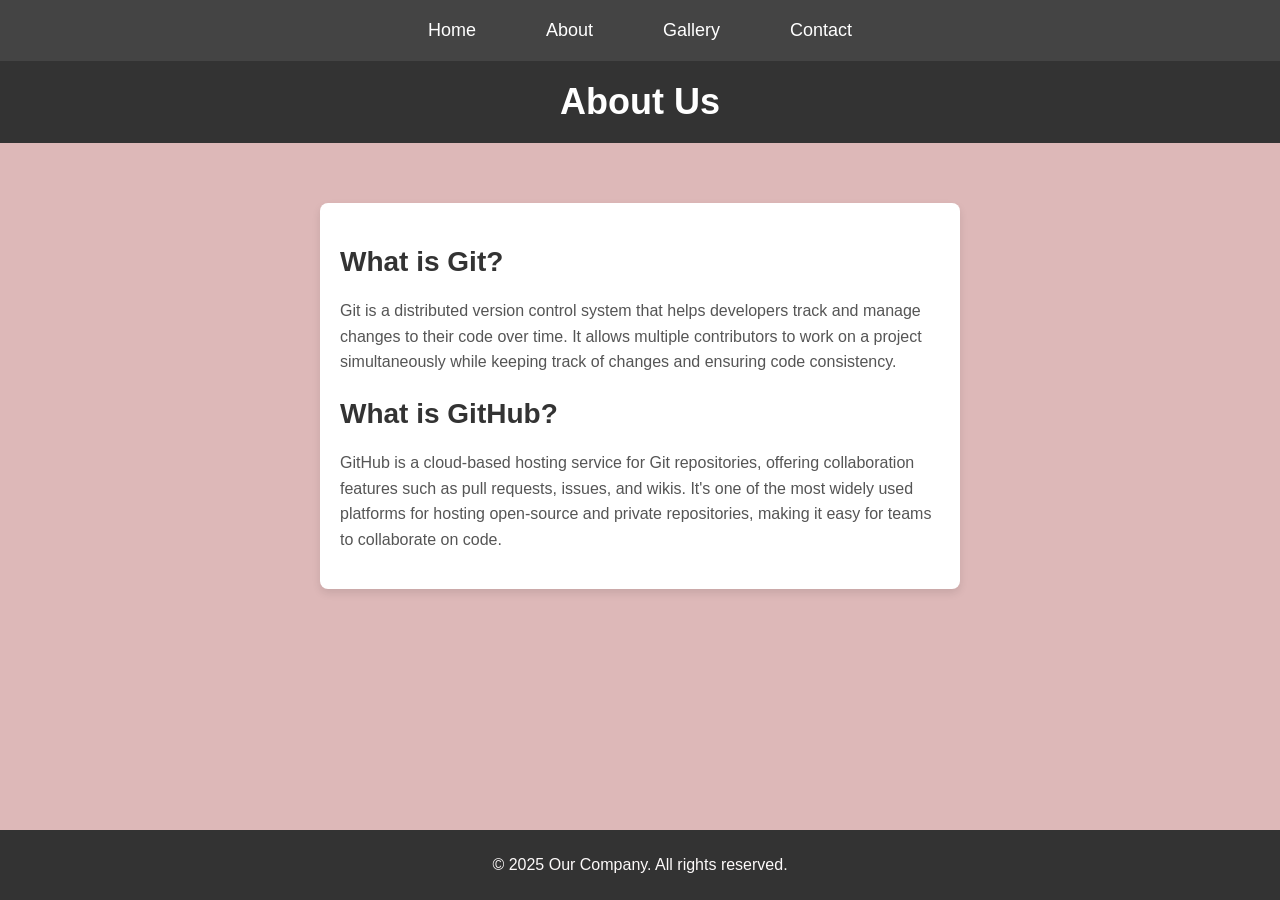
==== about.html @ cdaf4b4e "Add files via upload" ====
<!DOCTYPE html>
<html lang="en">
<head>
    <meta charset="UTF-8">
    <meta name="viewport" content="width=device-width, initial-scale=1.0">
    <title>About Us</title>
    <style>
        body {
            font-family: Arial, sans-serif;
            margin: 0;
            padding: 0;
            background-color: #ddb8b8;
        }
        header {
            background-color: #333;
            color: white;
            text-align: center;
            padding: 20px 0;
        }
        header h1 {
            margin: 0;
            font-size: 36px;
        }
        .about-container {
            display: flex;
            justify-content: center;
            align-items: center;
            padding: 40px 20px;
            flex-wrap: wrap;
        }
        .about-text {
            max-width: 600px;
            margin: 20px;
            padding: 20px;
            background-color: white;
            border-radius: 8px;
            box-shadow: 0 4px 8px rgba(0, 0, 0, 0.1);
        }
        .about-text h2 {
            color: #333;
            font-size: 28px;
            margin-bottom: 20px;
        }
        .about-text p {
            color: #555;
            font-size: 16px;
            line-height: 1.6;
        }
        .about-image {
            max-width: 400px;
            margin: 20px;
            border-radius: 8px;
            overflow: hidden;
        }
        .about-image img {
            width: 100%;
            height: auto;
        }
        footer {
            background-color: #333;
            color: rgb(253, 250, 250);
            text-align: center;
            padding: 10px 0;
            position: absolute;
            bottom: 0;
            width: 100%;
        }
        nav {
            display: flex;
            justify-content: center;
            background-color: #444;
            padding: 10px;
        }

        nav a {
            color: white;
            text-decoration: none;
            padding: 10px 20px;
            margin: 0 15px;
            font-size: 18px;
            transition: background-color 0.3s ease;
        }
    </style>
</head>
<body>
    <nav>
        <a href="index.html">Home</a>
        <a href="about.html">About</a>
        <a href="gallery.html">Gallery</a>
        <a href="contact.html">Contact</a>
        
    </nav>
    <header>
        <h1>About Us</h1>
    </header>

    <div class="about-container">
        <div class="about-text">
            <section>
                <h2>What is Git?</h2>
                <p>Git is a distributed version control system that helps developers track and manage changes to their code over time. It allows multiple contributors to work on a project simultaneously while keeping track of changes and ensuring code consistency.</p>
    
                <h2>What is GitHub?</h2>
                <p>GitHub is a cloud-based hosting service for Git repositories, offering collaboration features such as pull requests, issues, and wikis. It's one of the most widely used platforms for hosting open-source and private repositories, making it easy for teams to collaborate on code.</p>
            </section>
    
            
    
        </div>
        
    </div>

    <footer>
        <p>&copy; 2025 Our Company. All rights reserved.</p>
    </footer>

</body>
</html>
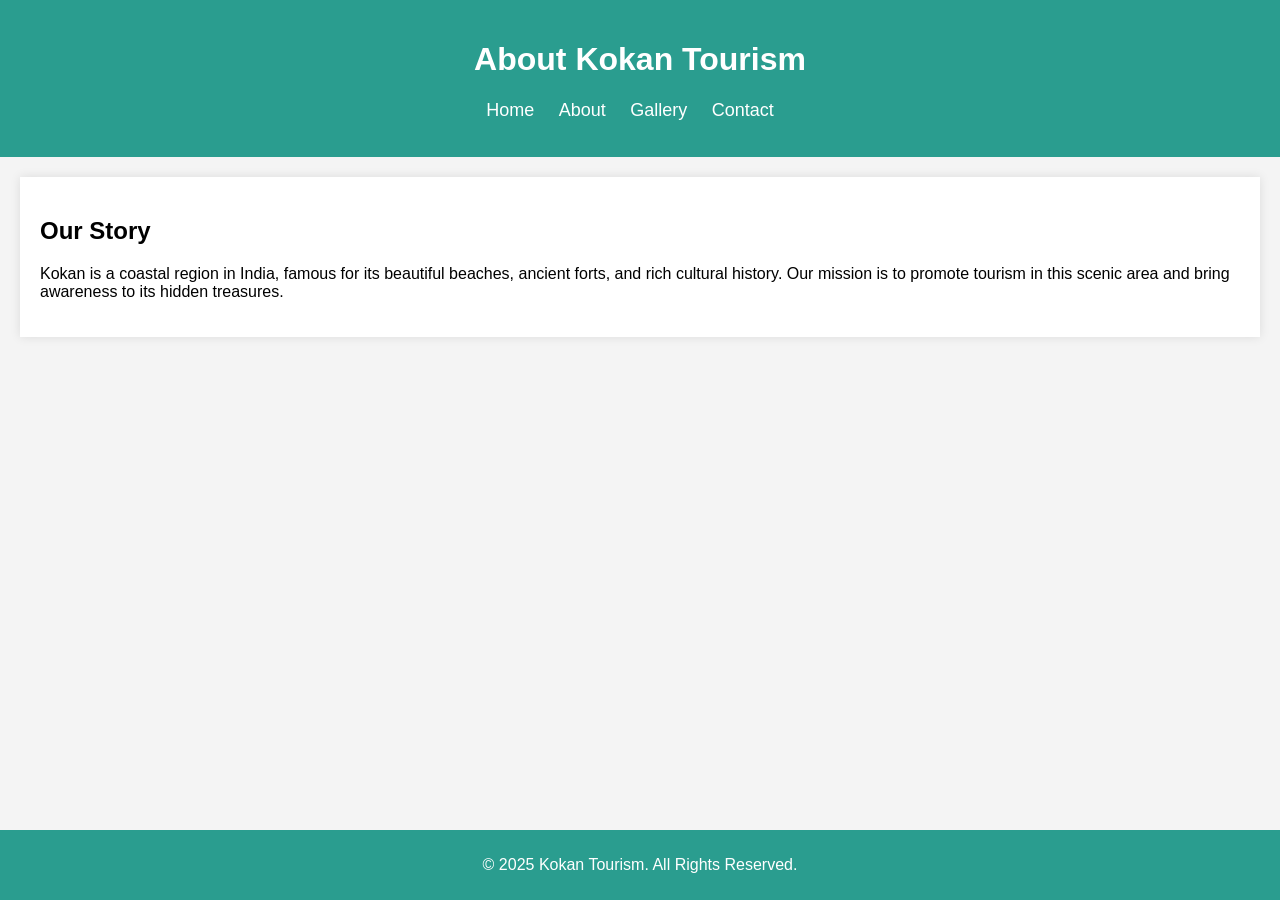
==== commit d96cdc48: "changed" ====
--- a/about.html
+++ b/about.html
@@ -3,116 +3,27 @@
 <head>
     <meta charset="UTF-8">
     <meta name="viewport" content="width=device-width, initial-scale=1.0">
-    <title>About Us</title>
-    <style>
-        body {
-            font-family: Arial, sans-serif;
-            margin: 0;
-            padding: 0;
-            background-color: #ddb8b8;
-        }
-        header {
-            background-color: #333;
-            color: white;
-            text-align: center;
-            padding: 20px 0;
-        }
-        header h1 {
-            margin: 0;
-            font-size: 36px;
-        }
-        .about-container {
-            display: flex;
-            justify-content: center;
-            align-items: center;
-            padding: 40px 20px;
-            flex-wrap: wrap;
-        }
-        .about-text {
-            max-width: 600px;
-            margin: 20px;
-            padding: 20px;
-            background-color: white;
-            border-radius: 8px;
-            box-shadow: 0 4px 8px rgba(0, 0, 0, 0.1);
-        }
-        .about-text h2 {
-            color: #333;
-            font-size: 28px;
-            margin-bottom: 20px;
-        }
-        .about-text p {
-            color: #555;
-            font-size: 16px;
-            line-height: 1.6;
-        }
-        .about-image {
-            max-width: 400px;
-            margin: 20px;
-            border-radius: 8px;
-            overflow: hidden;
-        }
-        .about-image img {
-            width: 100%;
-            height: auto;
-        }
-        footer {
-            background-color: #333;
-            color: rgb(253, 250, 250);
-            text-align: center;
-            padding: 10px 0;
-            position: absolute;
-            bottom: 0;
-            width: 100%;
-        }
-        nav {
-            display: flex;
-            justify-content: center;
-            background-color: #444;
-            padding: 10px;
-        }
-
-        nav a {
-            color: white;
-            text-decoration: none;
-            padding: 10px 20px;
-            margin: 0 15px;
-            font-size: 18px;
-            transition: background-color 0.3s ease;
-        }
-    </style>
+    <title>About Kokan Tourism</title>
+    <link rel="stylesheet" href="style.css">
 </head>
 <body>
-    <nav>
-        <a href="index.html">Home</a>
-        <a href="about.html">About</a>
-        <a href="gallery.html">Gallery</a>
-        <a href="contact.html">Contact</a>
-        
-    </nav>
     <header>
-        <h1>About Us</h1>
+        <h1>About Kokan Tourism</h1>
+        <nav>
+            <ul>
+                <li><a href="index.html">Home</a></li>
+                <li><a href="about.html">About</a></li>
+                <li><a href="gallery.html">Gallery</a></li>
+                <li><a href="contact.html">Contact</a></li>
+            </ul>
+        </nav>
     </header>
-
-    <div class="about-container">
-        <div class="about-text">
-            <section>
-                <h2>What is Git?</h2>
-                <p>Git is a distributed version control system that helps developers track and manage changes to their code over time. It allows multiple contributors to work on a project simultaneously while keeping track of changes and ensuring code consistency.</p>
-    
-                <h2>What is GitHub?</h2>
-                <p>GitHub is a cloud-based hosting service for Git repositories, offering collaboration features such as pull requests, issues, and wikis. It's one of the most widely used platforms for hosting open-source and private repositories, making it easy for teams to collaborate on code.</p>
-            </section>
-    
-            
-    
-        </div>
-        
-    </div>
-
+    <section id="about">
+        <h2>Our Story</h2>
+        <p>Kokan is a coastal region in India, famous for its beautiful beaches, ancient forts, and rich cultural history. Our mission is to promote tourism in this scenic area and bring awareness to its hidden treasures.</p>
+    </section>
     <footer>
-        <p>&copy; 2025 Our Company. All rights reserved.</p>
+        <p>&copy; 2025 Kokan Tourism. All Rights Reserved.</p>
     </footer>
-
 </body>
 </html>
--- a/style.css
+++ b/style.css
@@ -0,0 +1,85 @@
+body {
+    font-family: Arial, sans-serif;
+    margin: 0;
+    padding: 0;
+    background-color: #f4f4f4;
+}
+
+header {
+    background-color: #2a9d8f;
+    color: white;
+    padding: 20px 0;
+    text-align: center;
+}
+
+nav ul {
+    list-style: none;
+    padding: 0;
+}
+
+nav ul li {
+    display: inline;
+    margin-right: 20px;
+}
+
+nav ul li a {
+    color: white;
+    text-decoration: none;
+    font-size: 18px;
+}
+
+section {
+    padding: 20px;
+    margin: 20px;
+    background-color: white;
+    box-shadow: 0 0 10px rgba(0, 0, 0, 0.1);
+}
+
+footer {
+    text-align: center;
+    background-color: #2a9d8f;
+    color: white;
+    padding: 10px 0;
+    position: absolute;
+    width: 100%;
+    bottom: 0;
+}
+
+#gallery img {
+    width: 100%;
+    height: auto;
+    margin: 10px;
+    box-shadow: 0 0 10px rgba(0, 0, 0, 0.1);
+}
+
+.gallery-grid {
+    display: flex;
+    flex-wrap: wrap;
+    gap: 10px;
+    justify-content: center;
+}
+
+form label {
+    display: block;
+    margin-top: 10px;
+}
+
+form input, form textarea {
+    width: 100%;
+    padding: 10px;
+    margin-top: 5px;
+    box-sizing: border-box;
+}
+
+form button {
+    background-color: #2a9d8f;
+    color: white;
+    padding: 10px;
+    border: none;
+    cursor: pointer;
+    margin-top: 10px;
+}
+
+form button:hover {
+    background-color: #219e80;
+}
